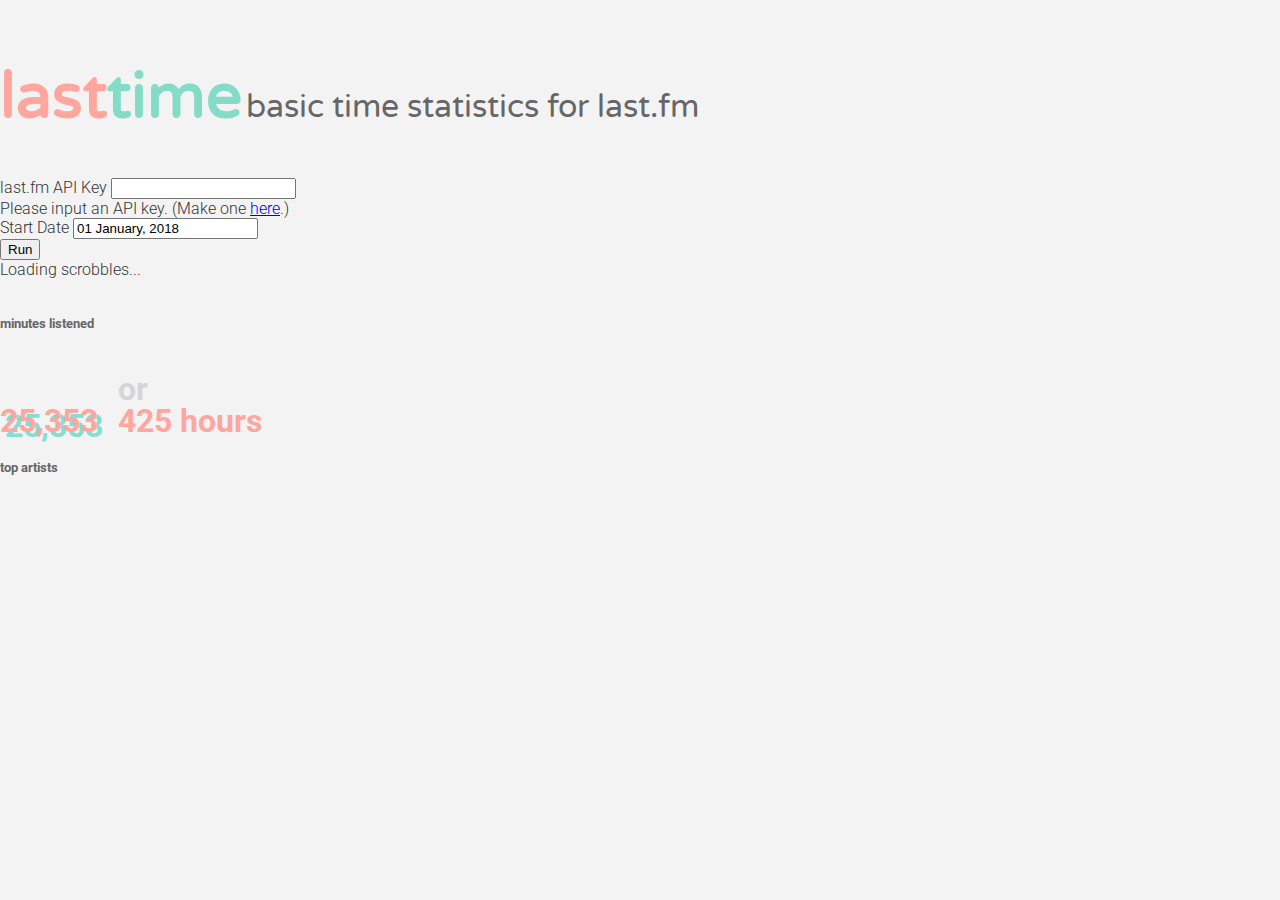
==== index.html @ 5364dfdb "rename html to index.html" ====
<!DOCTYPE html>
<html lang="en">
<head>
  <meta charset="utf-8">
  <meta http-equiv="X-UA-Compatible" content="IE=edge">
  <meta name="viewport" content="width=device-width, initial-scale=1">
  <!-- The above 3 meta tags *must* come first in the head; any other head content must come *after* these tags -->
  <title>lasttime</title>

  <link href="https://fonts.googleapis.com/css?family=Varela+Round|Roboto:700,300" rel="stylesheet">
  <link rel='shortcut icon' type='image/png' href='favicon.png' />

  <!-- Bootstrap -->
  <script src="https://code.jquery.com/jquery-3.3.1.min.js" integrity="sha384-tsQFqpEReu7ZLhBV2VZlAu7zcOV+rXbYlF2cqB8txI/8aZajjp4Bqd+V6D5IgvKT" crossorigin="anonymous"></script>
  <script src="https://cdnjs.cloudflare.com/ajax/libs/popper.js/1.14.3/umd/popper.min.js" integrity="sha384-ZMP7rVo3mIykV+2+9J3UJ46jBk0WLaUAdn689aCwoqbBJiSnjAK/l8WvCWPIPm49" crossorigin="anonymous"></script>
  <link rel="stylesheet" href="https://stackpath.bootstrapcdn.com/bootstrap/4.1.3/css/bootstrap.min.css" integrity="sha384-MCw98/SFnGE8fJT3GXwEOngsV7Zt27NXFoaoApmYm81iuXoPkFOJwJ8ERdknLPMO" crossorigin="anonymous">
  <script src="https://stackpath.bootstrapcdn.com/bootstrap/4.1.3/js/bootstrap.min.js" integrity="sha384-ChfqqxuZUCnJSK3+MXmPNIyE6ZbWh2IMqE241rYiqJxyMiZ6OW/JmZQ5stwEULTy" crossorigin="anonymous"></script>

  <link href="style.css" rel="stylesheet" />
</head>
<body>

  <div class="container">
    <div id="header" class="d-flex align-items-end justify-content-between">
      <h1>last<span>time</span></h1>
      <div>basic time statistics for last.fm</div>
    </div>
    <form id="run-form" class="needs-validation collapse show" novalidate>
      <div class="row">
        <div class="col-6">
          <div class="form-group">
            <label for="api-key-input">last.fm API Key</label>
            <input type="text" class="form-control" id="api-key-input" required>
            <div class="invalid-feedback">
              Please input an API key. (Make one <a href="https://www.last.fm/api/account/create">here</a>.)
            </div>
          </div>
          <div class="form-group">
            <label for="date-from-input">Start Date</label>
            <input type="text" class="form-control" id="date-from-input" value="01 January, 2018" placeholder="01 January, 2018">
          </div>
        </div>
      </div>
      <button type="submit" class="btn btn-primary" id="run-btn">Run</button>
    </form>
    <div class="progress collapse">
      <div class="progress-bar progress-bar-striped progress-bar-animated" role="progressbar" aria-valuenow="0" aria-valuemin="0" aria-valuemax="100"></div>
    </div>
    <div id="progress-info" class="collapse">Loading scrobbles...</div>
  </div>

  <div class="container collapse" id="statistics">
    <div id="minutes-listened-card" class="card mb-3">
      <div class="card-body">
        <h5 class="card-title">minutes listened</h5>
        <h1 id="minutes-listened" class="display-1">25,353</h1>
        <h4 class="display-4"><span class="text-muted">or</span><br/><span id="hours-listened">425</span> hours</h4>
      </div>
    </div>
    <div id="top-artists" class="card mb-3">
      <div class="card-body">
        <h5 class="card-title">top artists</h5>
        <div class="top-list">
        </div>
      </div>
    </div>
  </div>

  <script src="lasttime.js"></script>

</body>
</html>
---- style.css ----
html, body {
	height: 100% !important;
}
body {
	font-family: Roboto, Calibri, Arial, sans-serif;
	font-weight: 300;
	padding: 0;
	margin: 0;
	background: #f3f3f3;
	color: #333333;
}

h1 {
	font-family: "Varela Round", Calibri, Arial, sans-serif;
	color: #FFA69E;
}
h1 > span {
	color: #84DCC6;
}
.container {
	padding-top: 15px;
}

#minutes-listened-card .card-title {
	margin-bottom: 0;
}

.card {
	background: none;
}
.display-1 {
	font-family: Roboto, Calibri, Arial, sans-serif;
	text-shadow: 5px 5px #84ded3;
	font-weight: 700;
	margin-bottom: 0;
	line-height: 1.0;
    margin-right: 1rem;
    display: inline-block;
}
.card-title {
	color: #666666;
}

.display-4 {
	font-size: 2rem;
    font-weight: 700;
    margin-bottom: 0;
    line-height: 1.0;
    display: inline-block;
    color: #ffa69e;
}
.text-muted {
	color: #d5d5d5 !important; 
}

.top-list {
	counter-reset: list-counter;
}
.list-item {
	font-size: 2rem;
	font-weight: 700;
	clear: both;
}
.list-item:before {
	content: counter(list-counter, decimal-leading-zero) ". ";
	counter-increment: list-counter;
	color: #FFA69E;
	font-weight: 300;
}
.list-item > span {
	font-size: 2rem;
	color: #84DCC6;
	float: right;
}

#header h1 {
	font-size: 4rem;
	display: inline-block;
}
#header div {
	display: inline-block;
    font-size: 2rem;
    font-family: "Varela Round";
	color: #666666;
	margin-bottom: 0.75rem;
}
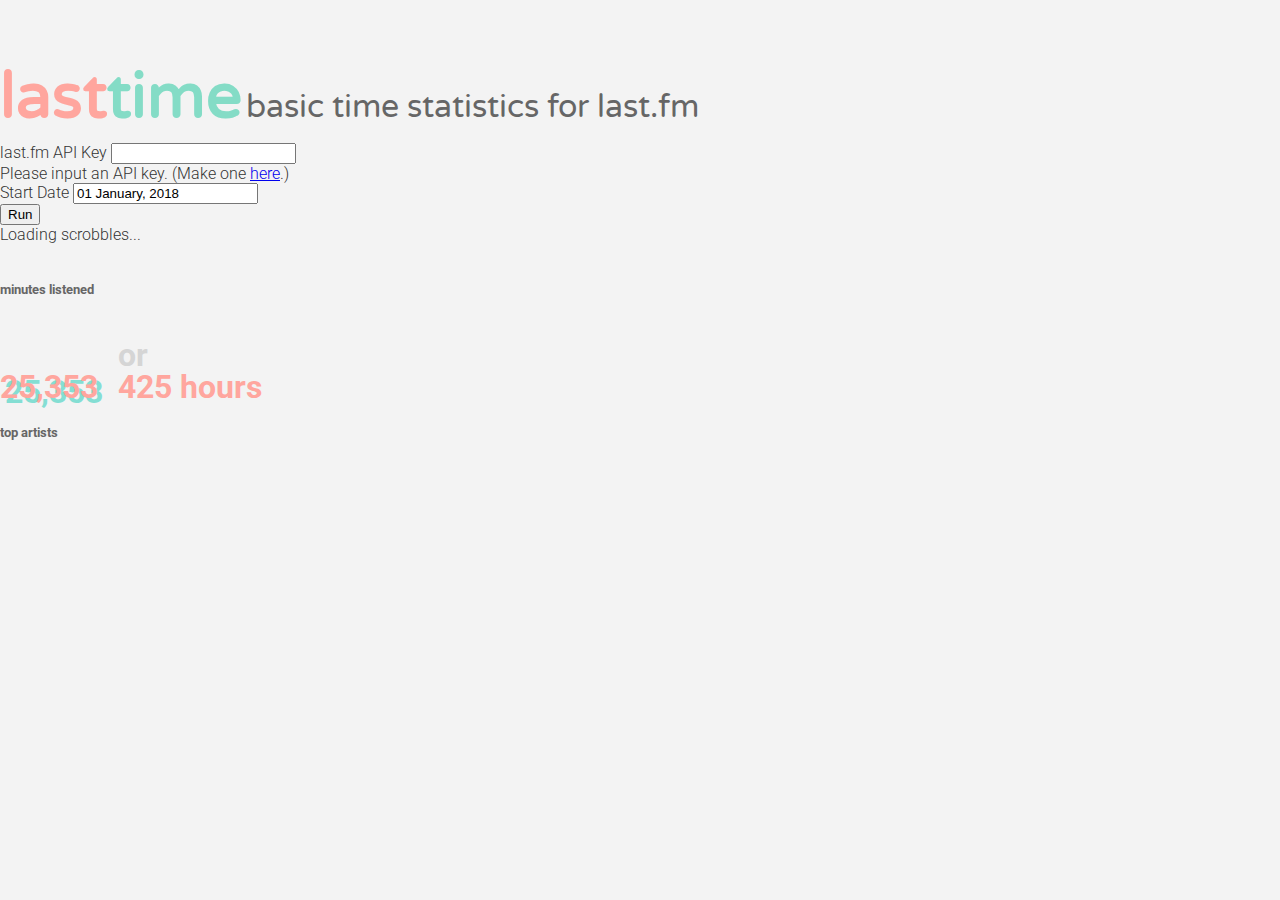
==== commit c56bd90f: "Fix header flex" ====
--- a/index.html
+++ b/index.html
@@ -21,13 +21,13 @@
 <body>
 
   <div class="container">
-    <div id="header" class="d-flex align-items-end justify-content-between">
+    <div id="header" class="d-flex align-items-end justify-content-between flex-wrap">
       <h1>last<span>time</span></h1>
       <div>basic time statistics for last.fm</div>
     </div>
     <form id="run-form" class="needs-validation collapse show" novalidate>
       <div class="row">
-        <div class="col-6">
+        <div class="col-md-4">
           <div class="form-group">
             <label for="api-key-input">last.fm API Key</label>
             <input type="text" class="form-control" id="api-key-input" required>
--- a/style.css
+++ b/style.css
@@ -73,14 +73,17 @@
 	float: right;
 }
 
+#header {
+	margin-bottom: 15px;
+}
 #header h1 {
 	font-size: 4rem;
 	display: inline-block;
+	margin-bottom: -0.4rem;
 }
 #header div {
 	display: inline-block;
     font-size: 2rem;
     font-family: "Varela Round";
 	color: #666666;
-	margin-bottom: 0.75rem;
 }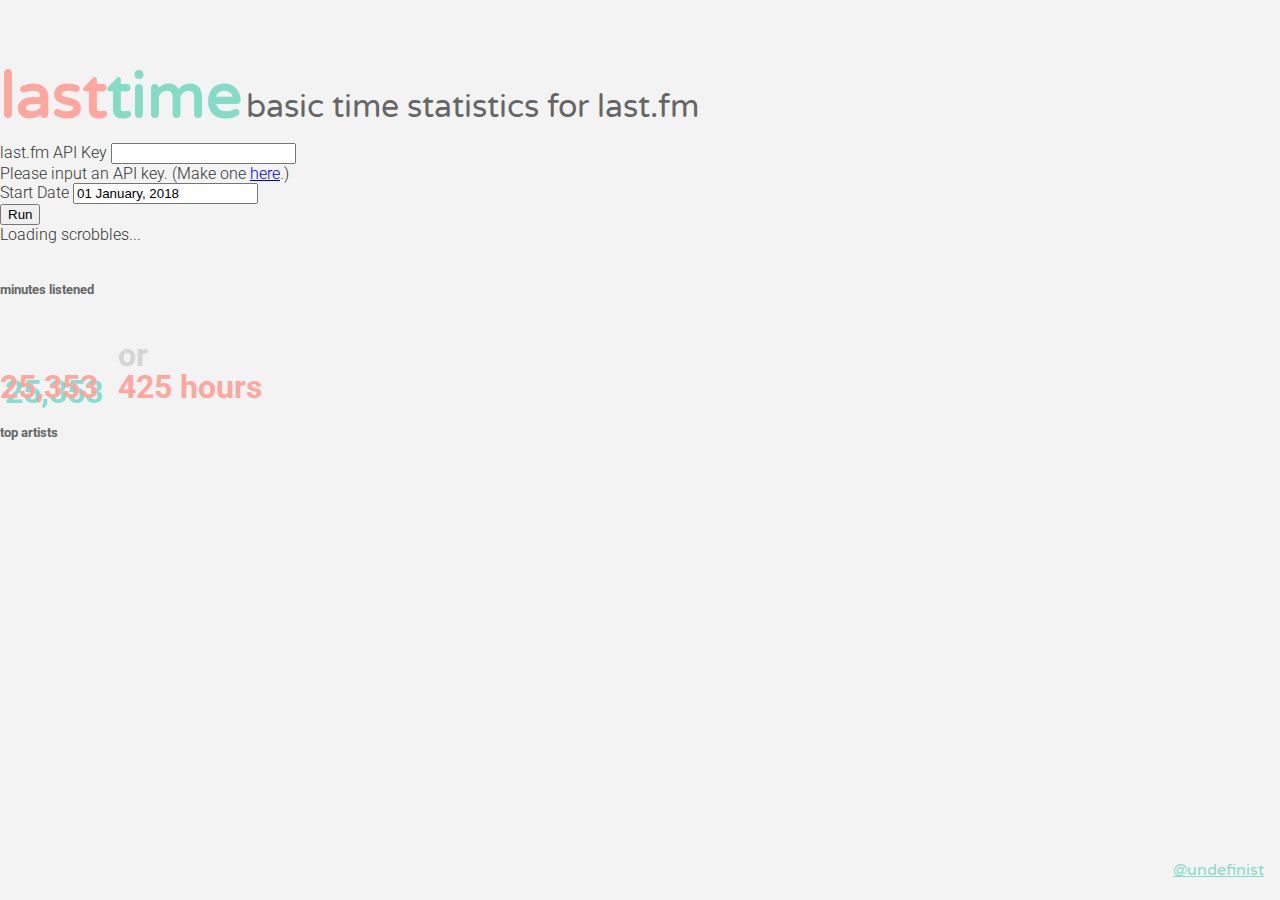
==== commit a4887043: "footer" ====
--- a/index.html
+++ b/index.html
@@ -66,6 +66,12 @@
     </div>
   </div>
 
+  <footer class="footer">
+    <div class="container">
+      <span class="text-muted"><a href="https://twitter.com/undefinist" target="_blank">@undefinist</a></span>
+    </div>
+  </footer>
+
   <script src="lasttime.js"></script>
 
 </body>
--- a/style.css
+++ b/style.css
@@ -47,7 +47,7 @@
     margin-bottom: 0;
     line-height: 1.0;
     display: inline-block;
-    color: #ffa69e;
+    color: #FFA69E;
 }
 .text-muted {
 	color: #d5d5d5 !important; 
@@ -86,4 +86,27 @@
     font-size: 2rem;
     font-family: "Varela Round";
 	color: #666666;
+}
+
+.footer {
+	font-family: "Varela Round", Calibri, Arial, sans-serif;
+	position: absolute;
+	bottom: 0;
+	width: 100%;
+	height: 60px; /* Set the fixed height of the footer here */
+	line-height: 60px; /* Vertically center the text there */
+}
+.footer .container {
+	padding: 0;
+	text-align: right;
+}
+.footer a {
+	color: #84DCC6;
+	font-size: 1rem;
+    padding: 0 1rem;
+    transition: transform 0.25s ease-out;
+	display: inline-block;
+}
+.footer a:hover {
+	transform: translate(0, -0.5rem);
 }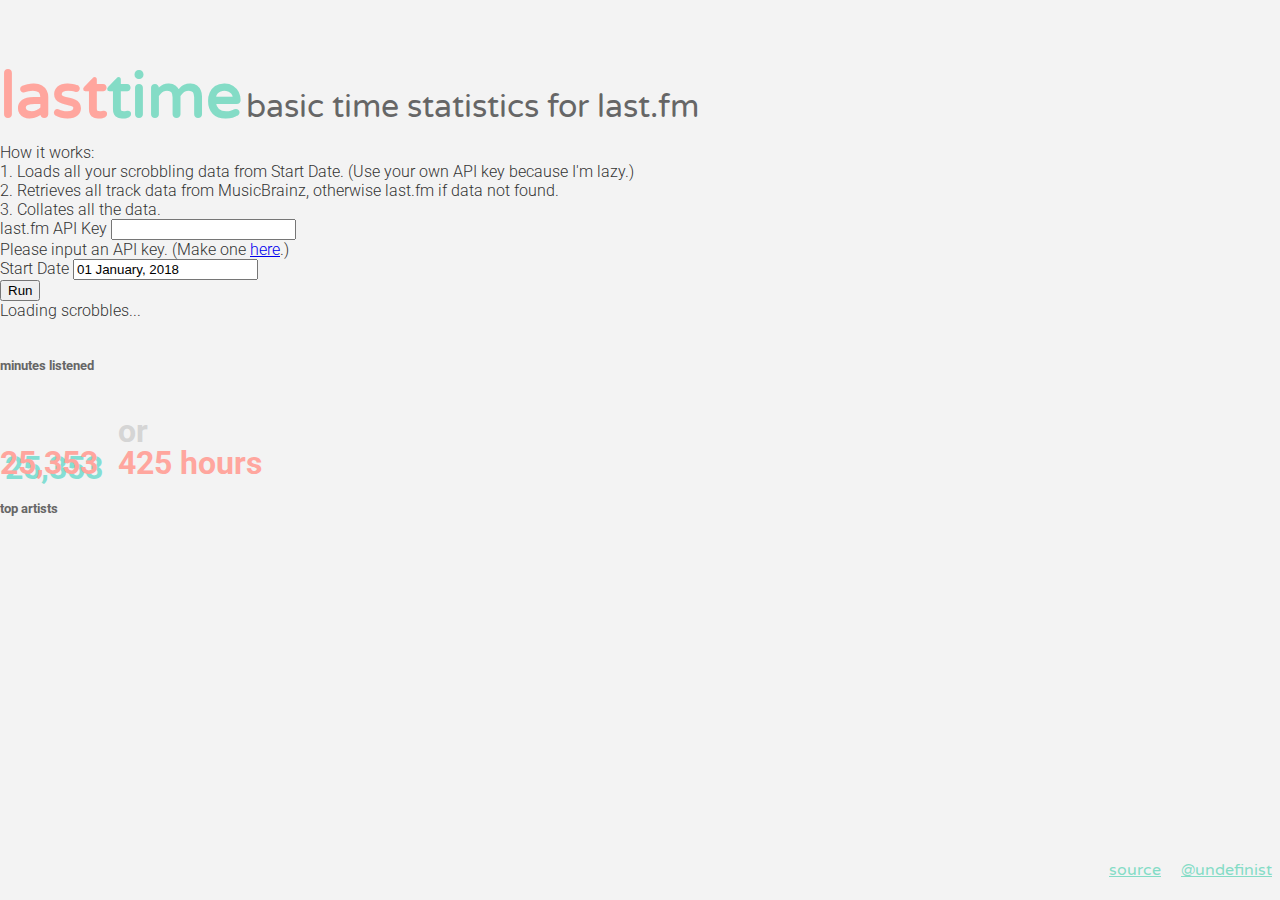
==== commit 3ec62c70: "Add How It Works, add Source link" ====
--- a/index.html
+++ b/index.html
@@ -26,6 +26,14 @@
       <div>basic time statistics for last.fm</div>
     </div>
     <form id="run-form" class="needs-validation collapse show" novalidate>
+      <div class="row mb-3">
+        <div class="col">
+          How it works:<br>
+          1. Loads all your scrobbling data from Start Date. (Use your own API key because I'm lazy.)<br>
+          2. Retrieves all track data from MusicBrainz, otherwise last.fm if data not found.<br>
+          3. Collates all the data.<br>
+        </div>
+      </div>
       <div class="row">
         <div class="col-md-4">
           <div class="form-group">
@@ -68,7 +76,8 @@
 
   <footer class="footer">
     <div class="container">
-      <span class="text-muted"><a href="https://twitter.com/undefinist" target="_blank">@undefinist</a></span>
+      <a href="https://github.com/undefinist/lasttime" target="_blank">source</a>
+      <a href="https://twitter.com/undefinist" target="_blank">@undefinist</a>
     </div>
   </footer>
 
--- a/style.css
+++ b/style.css
@@ -103,7 +103,7 @@
 .footer a {
 	color: #84DCC6;
 	font-size: 1rem;
-    padding: 0 1rem;
+    padding: 0 0.5rem;
     transition: transform 0.25s ease-out;
 	display: inline-block;
 }
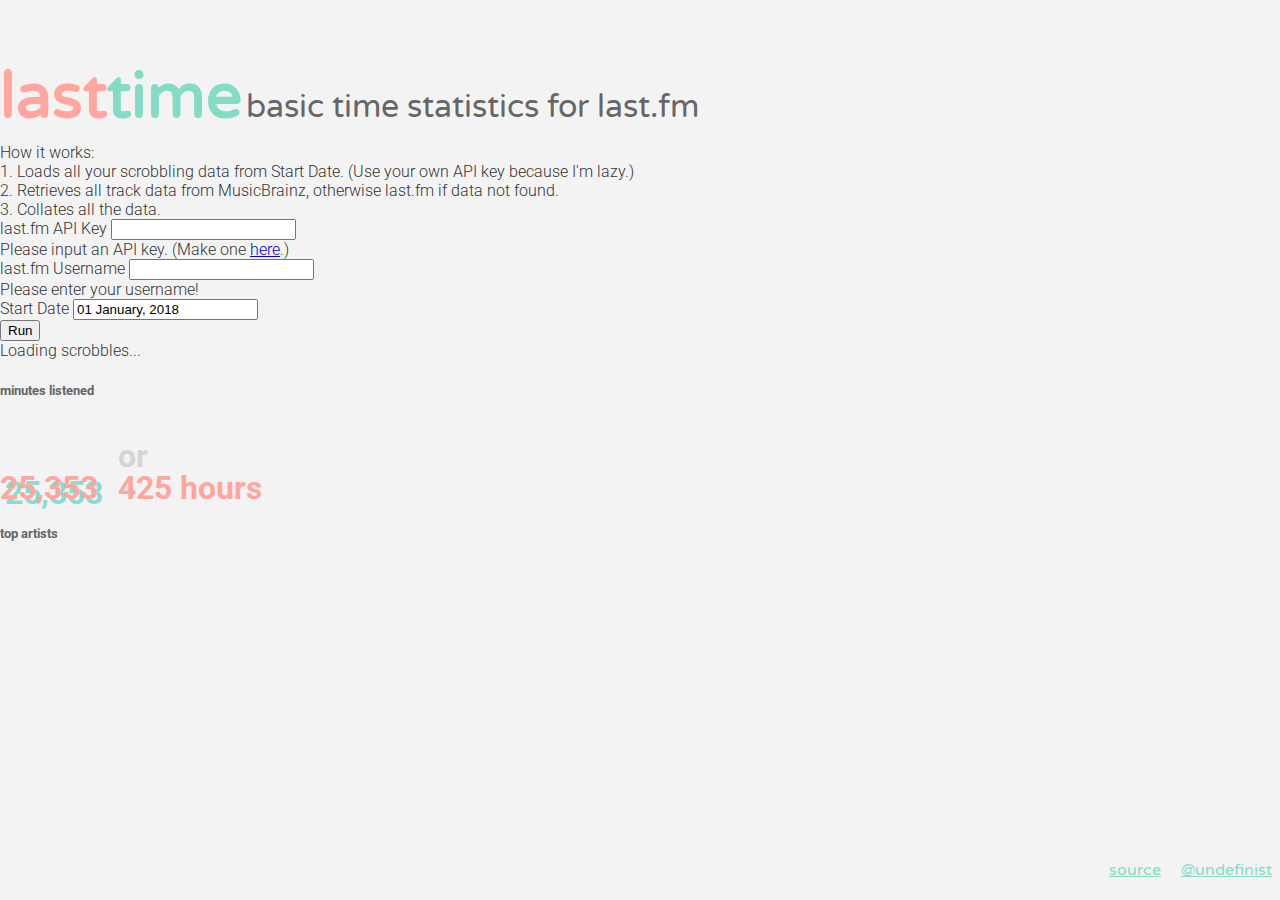
==== commit 32be9211: "Username field" ====
--- a/index.html
+++ b/index.html
@@ -44,6 +44,13 @@
             </div>
           </div>
           <div class="form-group">
+            <label for="username-input">last.fm Username</label>
+            <input type="text" class="form-control" id="username-input" required>
+            <div class="invalid-feedback">
+              Please enter your username!
+            </div>
+          </div>
+          <div class="form-group">
             <label for="date-from-input">Start Date</label>
             <input type="text" class="form-control" id="date-from-input" value="01 January, 2018" placeholder="01 January, 2018">
           </div>
--- a/style.css
+++ b/style.css
@@ -16,9 +16,6 @@
 }
 h1 > span {
 	color: #84DCC6;
-}
-.container {
-	padding-top: 15px;
 }
 
 #minutes-listened-card .card-title {
@@ -75,6 +72,7 @@
 
 #header {
 	margin-bottom: 15px;
+	padding-top: 15px;
 }
 #header h1 {
 	font-size: 4rem;
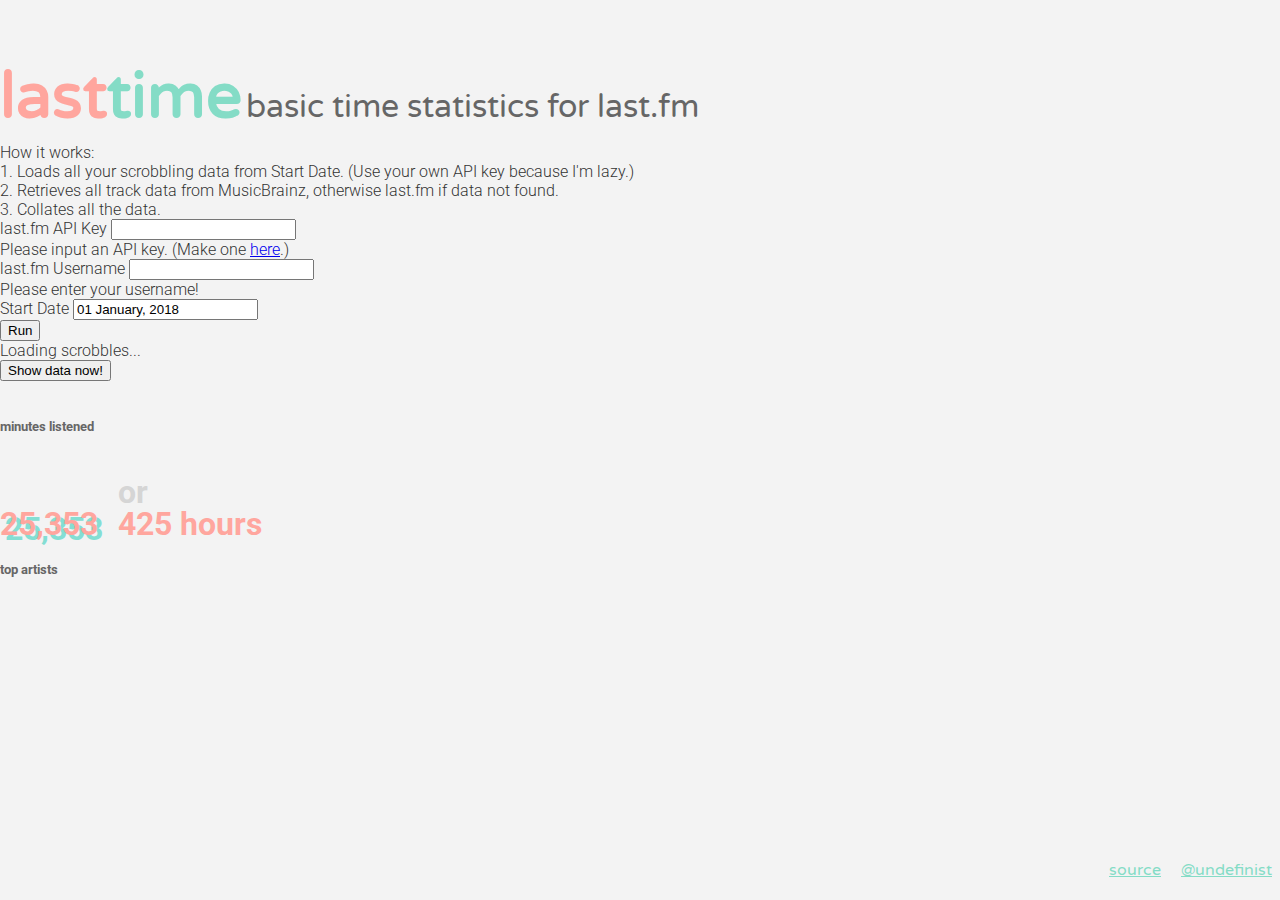
==== commit 932e67f1: "Add show data now button, fix NaNs" ====
--- a/index.html
+++ b/index.html
@@ -62,6 +62,7 @@
       <div class="progress-bar progress-bar-striped progress-bar-animated" role="progressbar" aria-valuenow="0" aria-valuemin="0" aria-valuemax="100"></div>
     </div>
     <div id="progress-info" class="collapse">Loading scrobbles...</div>
+    <button id="progress-update" class="btn btn-primary collapse" type="button">Show data now!</button>
   </div>
 
   <div class="container collapse" id="statistics">
--- a/style.css
+++ b/style.css
@@ -16,6 +16,10 @@
 }
 h1 > span {
 	color: #84DCC6;
+}
+
+#progress-update {
+	margin-bottom: 15px;
 }
 
 #minutes-listened-card .card-title {
